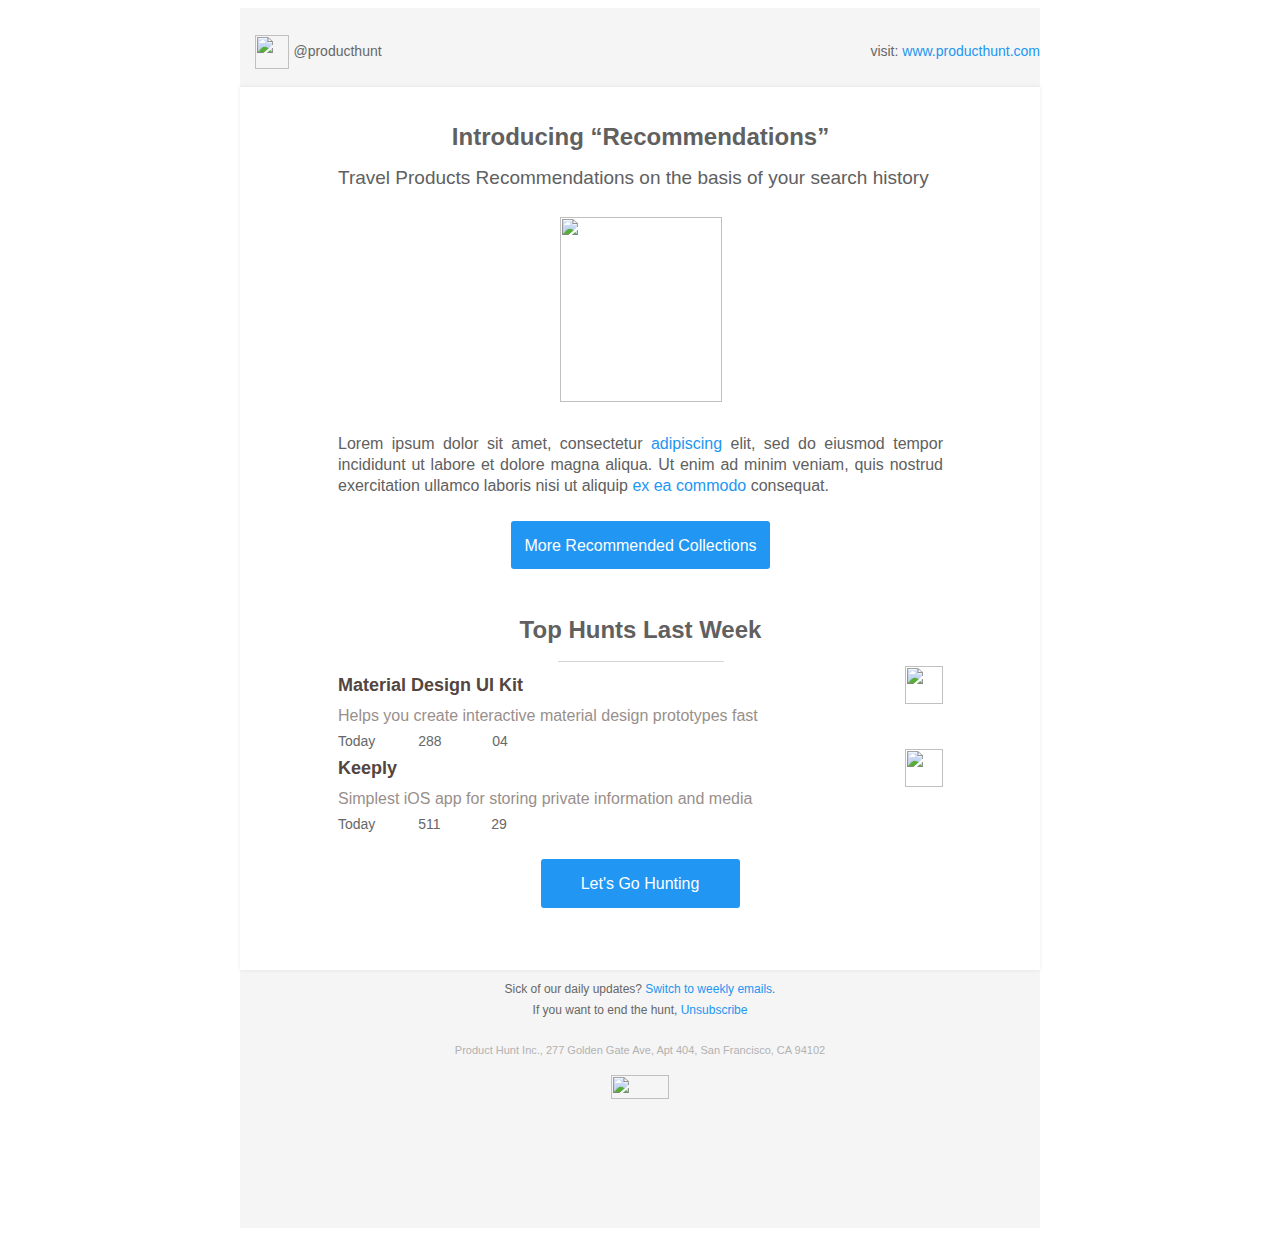
==== Task-4-Email Templates/index.html @ 3de4b8bb "Add files via upload" ====
<!DOCTYPE html>
<html lang="en">
<head>
    <meta charset="UTF-8">
    <meta name="viewport" content="width=device-width, initial-scale=1.0">
    <title>Document</title>
</head>
<body>

    <table cellpadding="0" cellspacing="0" width="800" border="0" 
    style="margin: 0 auto;padding: 27px 0px 129px 0px;font-family: Arial, Helvetica, sans-serif;
    background-color: #f5f5f5;color: #676767; margin: 0 auto;">
        <tr>
            <td style="padding: 0 0 0 15px;">
                <img src="https://i.ibb.co/JrmR3HR/p.png" alt="" width="34" height="34" style="display: inline-block;">
                <p style="height: 44px;display:inline-block;margin: 0;font-size: 14px;
                vertical-align: middle;">@producthunt</p>
            </td>
            <td align="right" valign="top" style="padding: 8px 0 0 0;font-size: 14px;">
                visit: <a href="javascript:void(0)" style="color: #2196f3;text-decoration: none;">www.producthunt.com</a></td>
        </tr>
        <tr>
            <td colspan="2">

                <table cellpadding="0" cellspacing="0" width="800" border="0" 
                style="margin: 0 auto;padding: 0 97px 0 98px;background-color: white;box-shadow: 0 0 4px 0 rgba(0, 0, 0, 0.09);">
            
                    <tr>
                        <td colspan="2" style="font-size: 24px;font-weight:550;color: #606060;text-align: center;padding: 36px 0 16px 0;">
                            Introducing “Recommendations”
                        </td>
                    </tr>
            
                    <tr>
                        <td colspan="2" style="font-size: 19px;font-weight: 300;color: #606060;padding: 0 0 28px 0;">
                            Travel Products Recommendations on the basis of your search history
                        </td>
                    </tr>
            
                    <tr>
                        <td colspan="2" align="center">
                            <img src="https://i.ibb.co/th1cYJw/travel-ico.png" alt="" width="162" height="185">
                        </td>
                    </tr>
            
                    <tr>
                        <td colspan="2" style="font-size:16px;line-height:21px;color: #606060;
                            padding:27px 0 0px 0;text-align: justify;font-weight: 300;">
                            Lorem ipsum dolor sit amet, consectetur <a href="#" style="color:#2196f3;text-decoration: none;"> adipiscing</a> 
                            elit, sed do eiusmod tempor incididunt ut labore et dolore magna 
                            aliqua. Ut enim ad minim veniam, quis nostrud exercitation ullamco laboris nisi ut aliquip 
                            <a href="#" style="color:#2196f3;text-decoration: none;"> ex ea commodo </a>consequat.
                        </td>
                    </tr>
            
                    <tr>
                        <td colspan="2" style="height: 50px;padding: 25px 0 45px 0px;text-align: center;">
                            <a href="javascript:void(0)" style="padding:16px 13.5px 15px 13.5px;background-color: #2196f3;
                            border-radius: 3px;color: white;font-size: 16px;text-decoration: none;font-family:Helvetica;font-weight: 500;">
                                More Recommended Collections
                            </a>
                        </td>
                    </tr>
            
                    <tr>
                        <td colspan="2" style="padding:  0 0 4px 0;text-align: center;color: #606060;font-size: 24px;font-weight:600;">
                            Top Hunts Last Week
                        </td>
                    </tr>
            
                    <tr>
                        <td colspan="2" style="text-align: center;">
                            <span style="width:166px;height: 2px;border-bottom: solid 1px #d6d5d5;display: inline-block;margin: 0;"></span>
                        </td>
                    </tr>
            
                    <tr>
                        <td style="font-size:18px;color: #534540;font-weight: bold;line-height: 26px;">
                            Material Design UI Kit
                        </td>
                        <td align="right">
                            <img src="https://i.ibb.co/5LHyR72/bitmap.jpg" alt="" width="38" height="38" style="display: block;">
                        </td>
                    </tr>
                    <tr>
                        <td colspan="2" style="font-size: 16px;line-height: 24px;color: #988f8c;padding: 0 0 5px 0;">
                            Helps you create interactive material design prototypes fast
                        </td>
                    </tr>
                    <tr>
                        <td style="font-size:14px;" valign="bottom">
                            <span>Today</span>
                            <span style="display:inline-block;padding:0 3px 0 18px;">
                                <img src="https://i.ibb.co/t85KHKZ/traingle.png" alt="" width="14" height="13" 
                                style="display:block;">
                            </span>
                            <span>288</span>
                            <span  style="display:inline-block;padding:0 5px 0 24px;">
                                <img src="https://i.ibb.co/3N7b5WX/chat.png" alt="" width="14" height="13">
                            </span>
                            <span>04</span> 
                          </td>
                    </tr>
            
                    <tr>
                        <td style="font-size:18px;color: #534540;font-weight: bold;line-height: 26px;">
                            Keeply
                        </td>
                        <td align="right">
                            <img src="https://i.ibb.co/5LHyR72/bitmap.jpg" alt="" width="38" height="38" style="display: block;">
                        </td>
                    </tr>
                    <tr>
                        <td colspan="2" style="font-size: 16px;line-height: 24px;color: #988f8c;padding: 0 0 5px 0;">
                            Simplest iOS app for storing private information and media
                        </td>
                    </tr>
                    <tr>
                        <td style="font-size:14px;" valign="bottom">
                            <span>Today</span>
                            <span style="display:inline-block;padding:0 3px 0 18px;">
                                <img src="https://i.ibb.co/t85KHKZ/traingle.png" alt="" width="14" height="13" 
                                style="display:block;">
                            </span>
                            <span>511</span>
                            <span  style="display:inline-block;padding:0 5px 0 24px;">
                                <img src="https://i.ibb.co/3N7b5WX/chat.png" alt="" width="14" height="13">
                            </span>
                            <span>29</span> 
                          </td>
                    </tr>
            
                    <tr>
                        <td colspan="2" style="height: 50px;padding: 27px 0 61px 0px;text-align: center;">
                            <a href="javascript:void(0)" style="padding:16px 15px 15px 14px;background-color: #2196f3;border-radius: 3px;display: inline-block;
                            color: white;font-size: 16px;text-decoration: none;font-family:Helvetica;font-weight: 500;width: 170px;">
                                Let's Go Hunting
                            </a>
                        </td>
                    </tr>
                </table>
            </td>
        </tr>

        <tr>
            <td colspan="2" style="text-align: center;font-size: 12px;line-height: 21px;padding: 9px 0 18px 0;">
                Sick of our daily updates? <a href="" style="color: #2196f3;text-decoration: none;">Switch to weekly emails</a>. <br>
                If you want to end the hunt, <a href="" style="color: #2196f3;text-decoration: none;">Unsubscribe</a>
            </td>
        </tr>
        <tr>
            <td colspan="2" style="font-size: 11px;line-height: 2.18;color: #b2b2b2;text-align: center;">
                Product Hunt Inc., 277 Golden Gate Ave, Apt 404, San Francisco, CA 94102
            </td>
        </tr>
        <tr>
            <td colspan="2" align="center" style="padding: 12px 0 0 0;">
                <a href="javascript:void(0)">
                    <img src="https://i.ibb.co/D1yCRKd/social.png" alt="" width="58" height="24" style="display: block;">
                </a> 
            </td>
        </tr>

    </table>

    
</body>
</html>
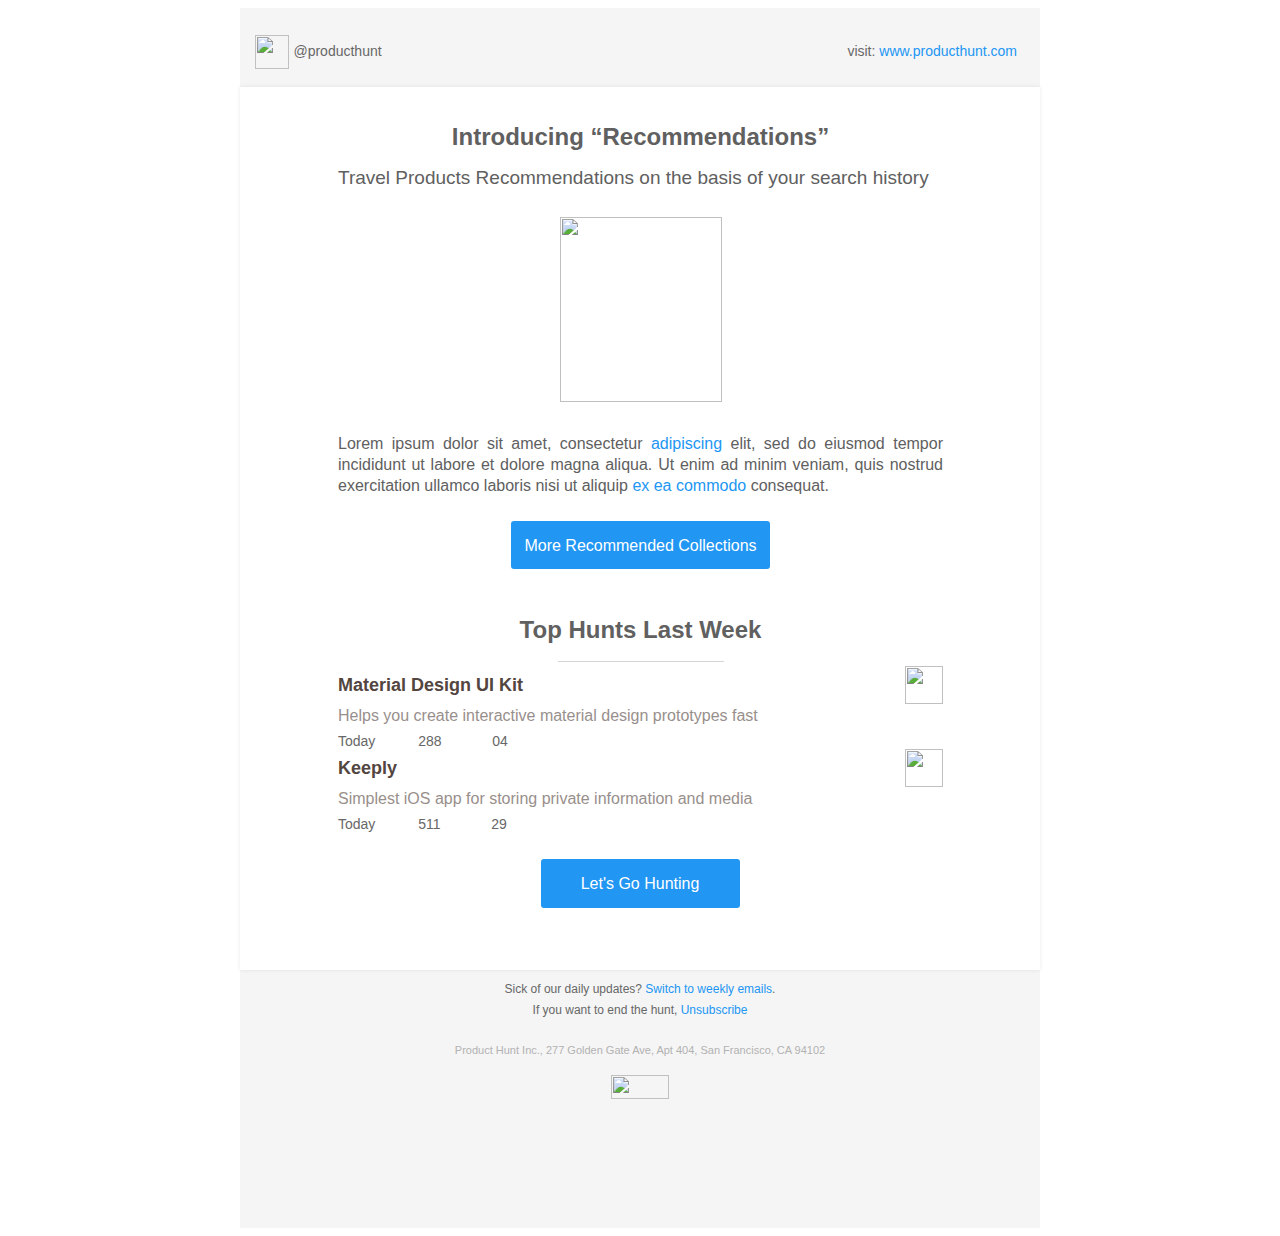
==== commit fdaacd01: "Update index.html" ====
--- a/Task-4-Email Templates/index.html
+++ b/Task-4-Email Templates/index.html
@@ -16,7 +16,7 @@
                 <p style="height: 44px;display:inline-block;margin: 0;font-size: 14px;
                 vertical-align: middle;">@producthunt</p>
             </td>
-            <td align="right" valign="top" style="padding: 8px 0 0 0;font-size: 14px;">
+            <td align="right" valign="top" style="padding: 8px 23px 0 0;font-size: 14px;">
                 visit: <a href="javascript:void(0)" style="color: #2196f3;text-decoration: none;">www.producthunt.com</a></td>
         </tr>
         <tr>
@@ -165,4 +165,4 @@
 
     
 </body>
-</html>+</html>
